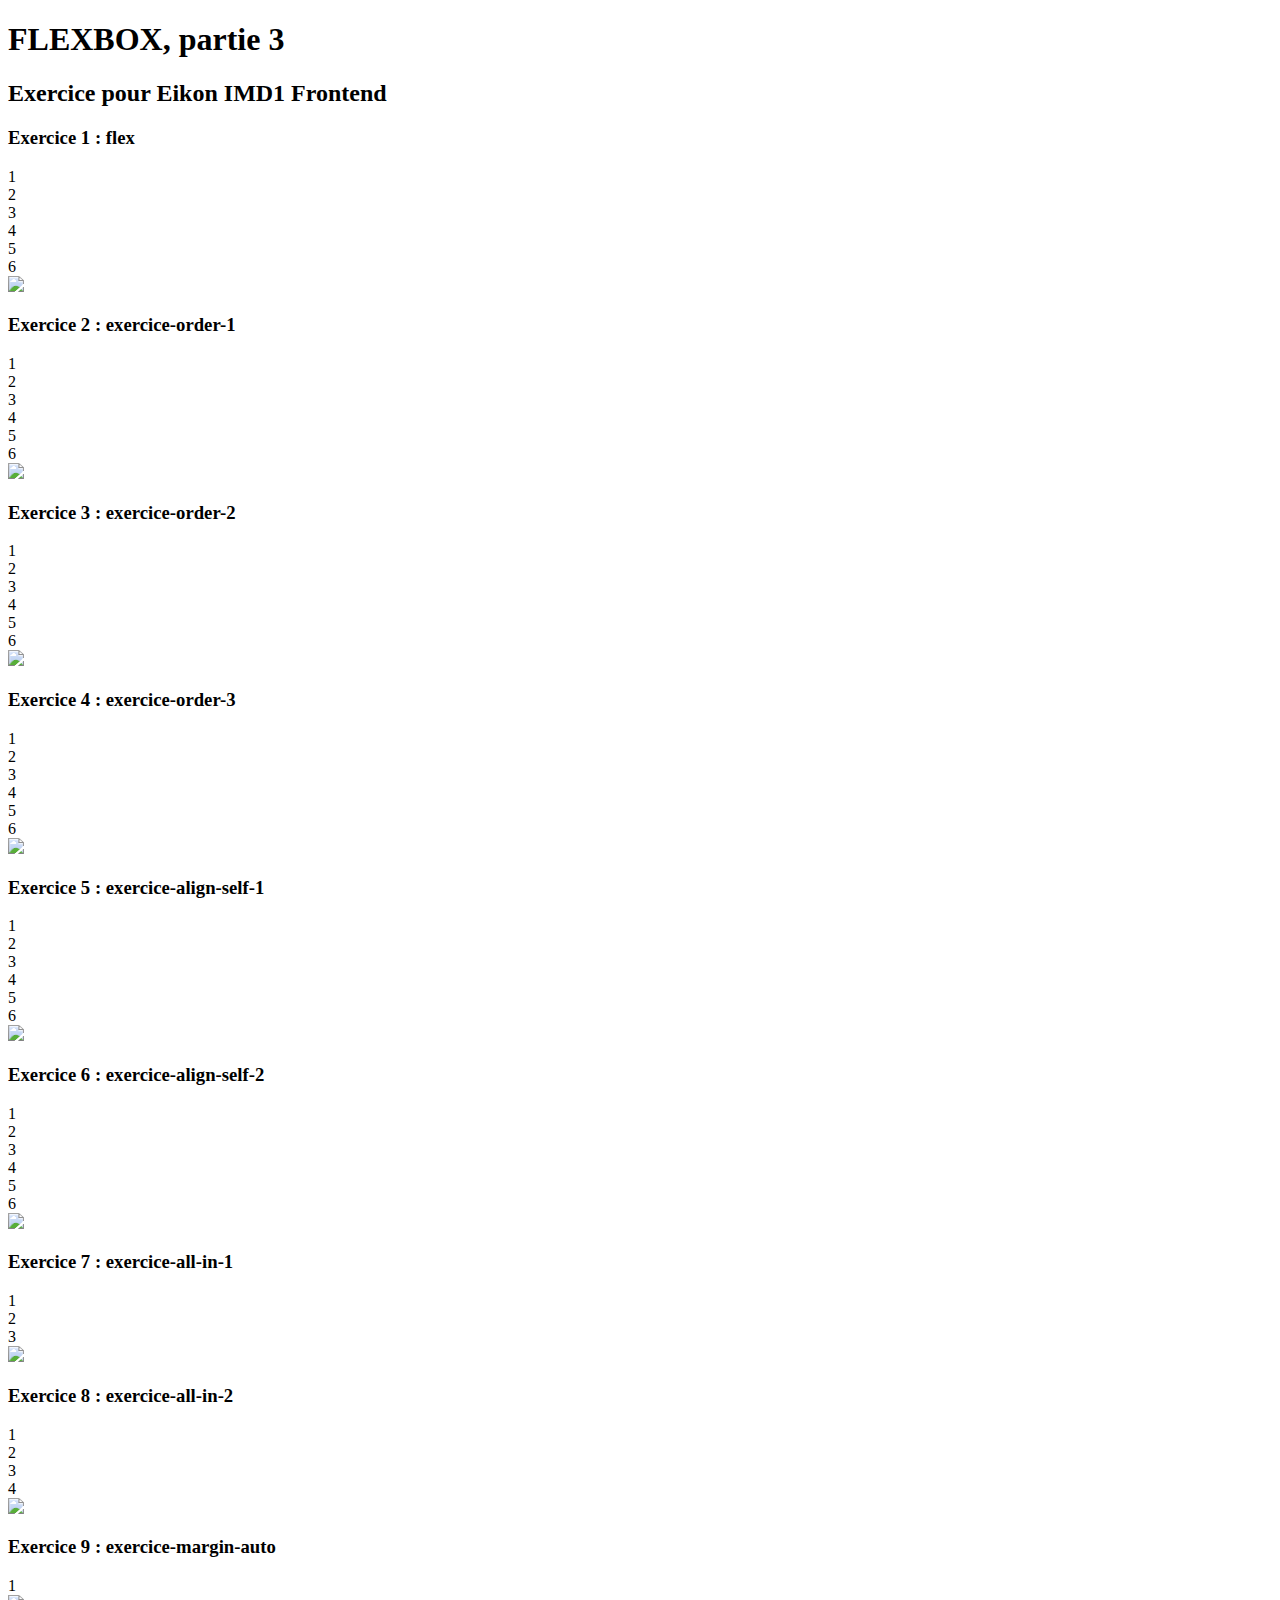
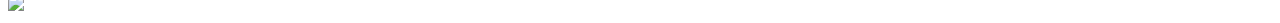
==== index.html @ 085ea496 "Initial commit" ====
<!DOCTYPE html>
<html prefix="og: http://ogp.me/ns#">
  <head>
    <meta charset="utf-8" />
    <title>FLEXBOX, partie 3</title>
    <meta name="description" content="" />
    <meta name="viewport" content="width=device-width, initial-scale=1" />
    <link rel="stylesheet" href="css/main.css" />
    <link rel="stylesheet" href="css/exercice.css" />
  </head>
  <body>
    <header>
      <h1>FLEXBOX, partie 3</h1>
      <h2>Exercice pour Eikon IMD1 Frontend</h2>
    </header>
    <main>
      <section>
        <h3>
          Exercice 1 :
          <strong>flex</strong>
        </h3>
        <div class="exercice exercice-flex">
          <div class="container">
            <div class="element element-red">1</div>
            <div class="element element-blue">2</div>
            <div class="element element-green">3</div>
            <div class="element element-yellow">4</div>
            <div class="element element-pink">5</div>
            <div class="element element-gray">6</div>
          </div>
          <div class="thumbnail">
            <img src="./img/exercice-thumbnail-1.png" />
          </div>
        </div>
      </section>
      <section>
        <h3>
          Exercice 2 :
          <strong>exercice-order-1</strong>
        </h3>
        <div class="exercice exercice-order-1">
          <div class="container">
            <div class="element element-red">1</div>
            <div class="element element-blue">2</div>
            <div class="element element-green">3</div>
            <div class="element element-yellow">4</div>
            <div class="element element-pink">5</div>
            <div class="element element-gray">6</div>
          </div>
          <div class="thumbnail">
            <img src="./img/exercice-thumbnail-2.png" />
          </div>
        </div>
      </section>
      <section>
        <h3>
          Exercice 3 :
          <strong>exercice-order-2</strong>
        </h3>
        <div class="exercice exercice-order-2">
          <div class="container">
            <div class="element element-red">1</div>
            <div class="element element-blue">2</div>
            <div class="element element-green">3</div>
            <div class="element element-yellow">4</div>
            <div class="element element-pink">5</div>
            <div class="element element-gray">6</div>
          </div>
          <div class="thumbnail">
            <img src="./img/exercice-thumbnail-3.png" />
          </div>
        </div>
      </section>
      <section>
        <h3>
          Exercice 4 :
          <strong>exercice-order-3</strong>
        </h3>
        <div class="exercice exercice-order-3">
          <div class="container">
            <div class="element element-red">1</div>
            <div class="element element-blue">2</div>
            <div class="element element-green">3</div>
            <div class="element element-yellow">4</div>
            <div class="element element-pink">5</div>
            <div class="element element-gray">6</div>
          </div>
          <div class="thumbnail">
            <img src="./img/exercice-thumbnail-4.png" />
          </div>
        </div>
      </section>
      <section>
        <h3>
          Exercice 5 :
          <strong>exercice-align-self-1</strong>
        </h3>
        <div class="exercice exercice-align-self-1">
          <div class="container">
            <div class="element element-red">1</div>
            <div class="element element-blue">2</div>
            <div class="element element-green">3</div>
            <div class="element element-yellow">4</div>
            <div class="element element-pink">5</div>
            <div class="element element-gray">6</div>
          </div>
          <div class="thumbnail">
            <img src="./img/exercice-thumbnail-5.png" />
          </div>
        </div>
      </section>
      <section>
        <h3>
          Exercice 6 :
          <strong>exercice-align-self-2</strong>
        </h3>
        <div class="exercice exercice-align-self-2">
          <div class="container">
            <div class="element element-red">1</div>
            <div class="element element-blue">2</div>
            <div class="element element-green">3</div>
            <div class="element element-yellow">4</div>
            <div class="element element-pink">5</div>
            <div class="element element-gray">6</div>
          </div>
          <div class="thumbnail">
            <img src="./img/exercice-thumbnail-6.png" />
          </div>
        </div>
      </section>
      <section>
        <h3>
          Exercice 7 :
          <strong>exercice-all-in-1</strong>
        </h3>
        <div class="exercice exercice-all-in-1">
          <div class="container container-big">
            <div class="element element-red">1</div>
            <div class="element element-blue">2</div>
            <div class="element element-green">3</div>
          </div>
          <div class="thumbnail">
            <img src="./img/exercice-thumbnail-7.png" />
          </div>
        </div>
      </section>
      <section>
        <h3>
          Exercice 8 :
          <strong>exercice-all-in-2</strong>
        </h3>
        <div class="exercice exercice-all-in-2">
          <div class="container container-big">
            <div class="element element-red">1</div>
            <div class="element element-blue">2</div>
            <div class="element element-green">3</div>
            <div class="element element-pink">4</div>
          </div>
          <div class="thumbnail">
            <img src="./img/exercice-thumbnail-8.png" />
          </div>
        </div>
      </section>
      <section>
        <h3>
          Exercice 9 :
          <strong>exercice-margin-auto</strong>
        </h3>
        <div class="exercice exercice-margin-auto">
          <div class="container container-big">
            <div class="element element-red">1</div>
          </div>
          <div class="thumbnail">
            <img src="./img/exercice-thumbnail-9.png" />
          </div>
        </div>
      </section>
    </main>
  </body>
</html>
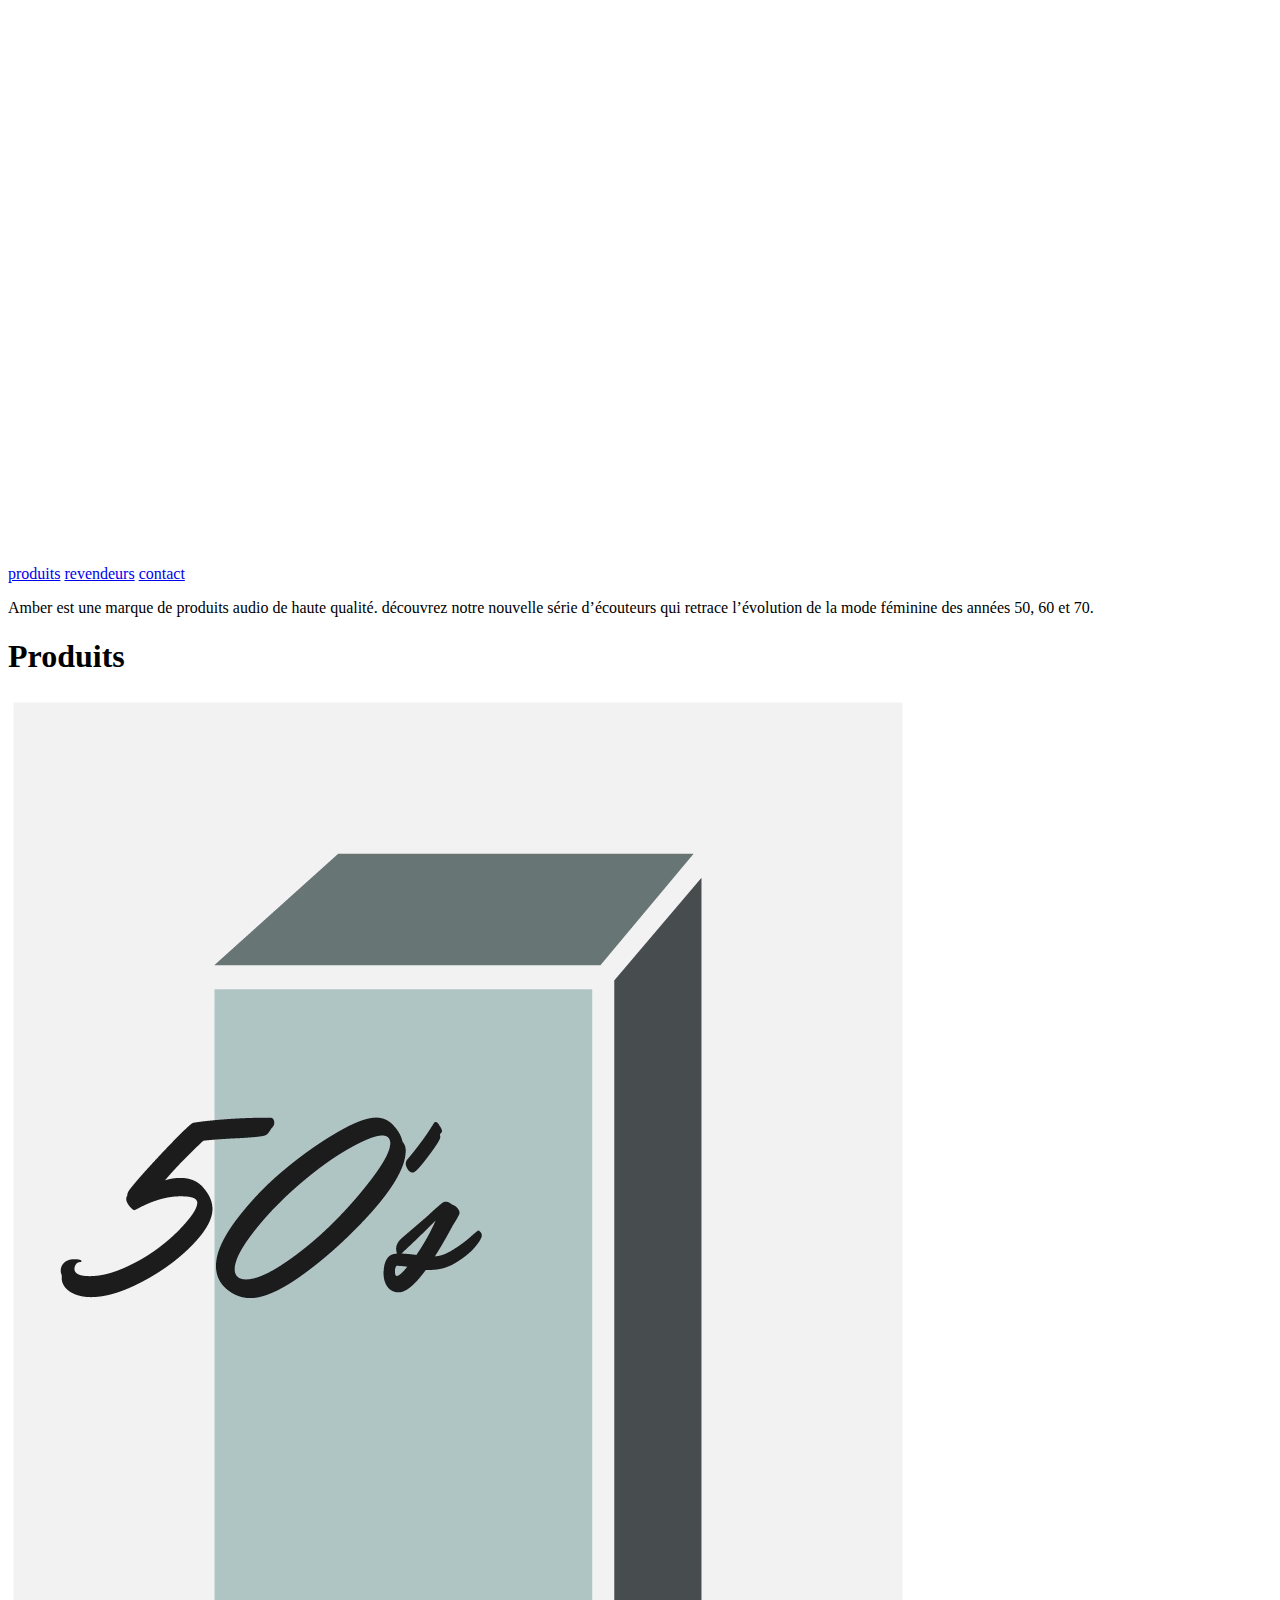
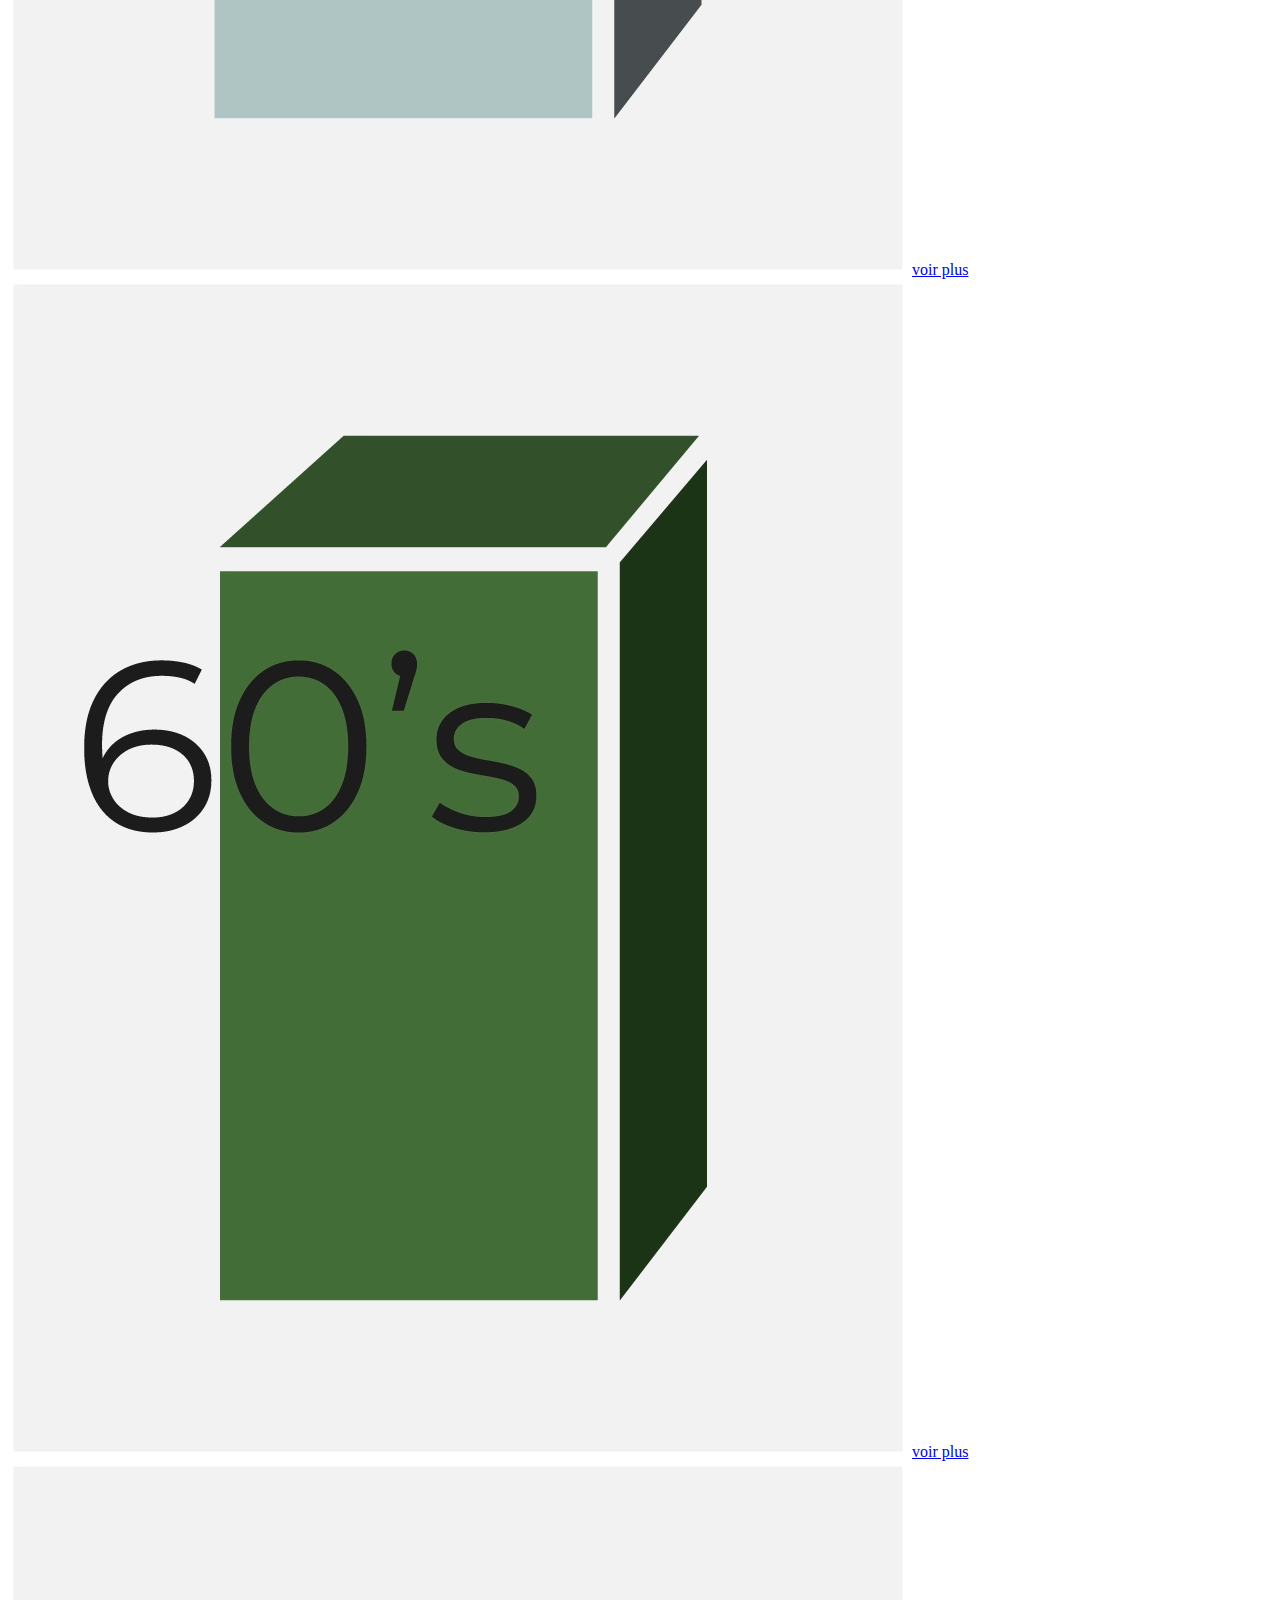
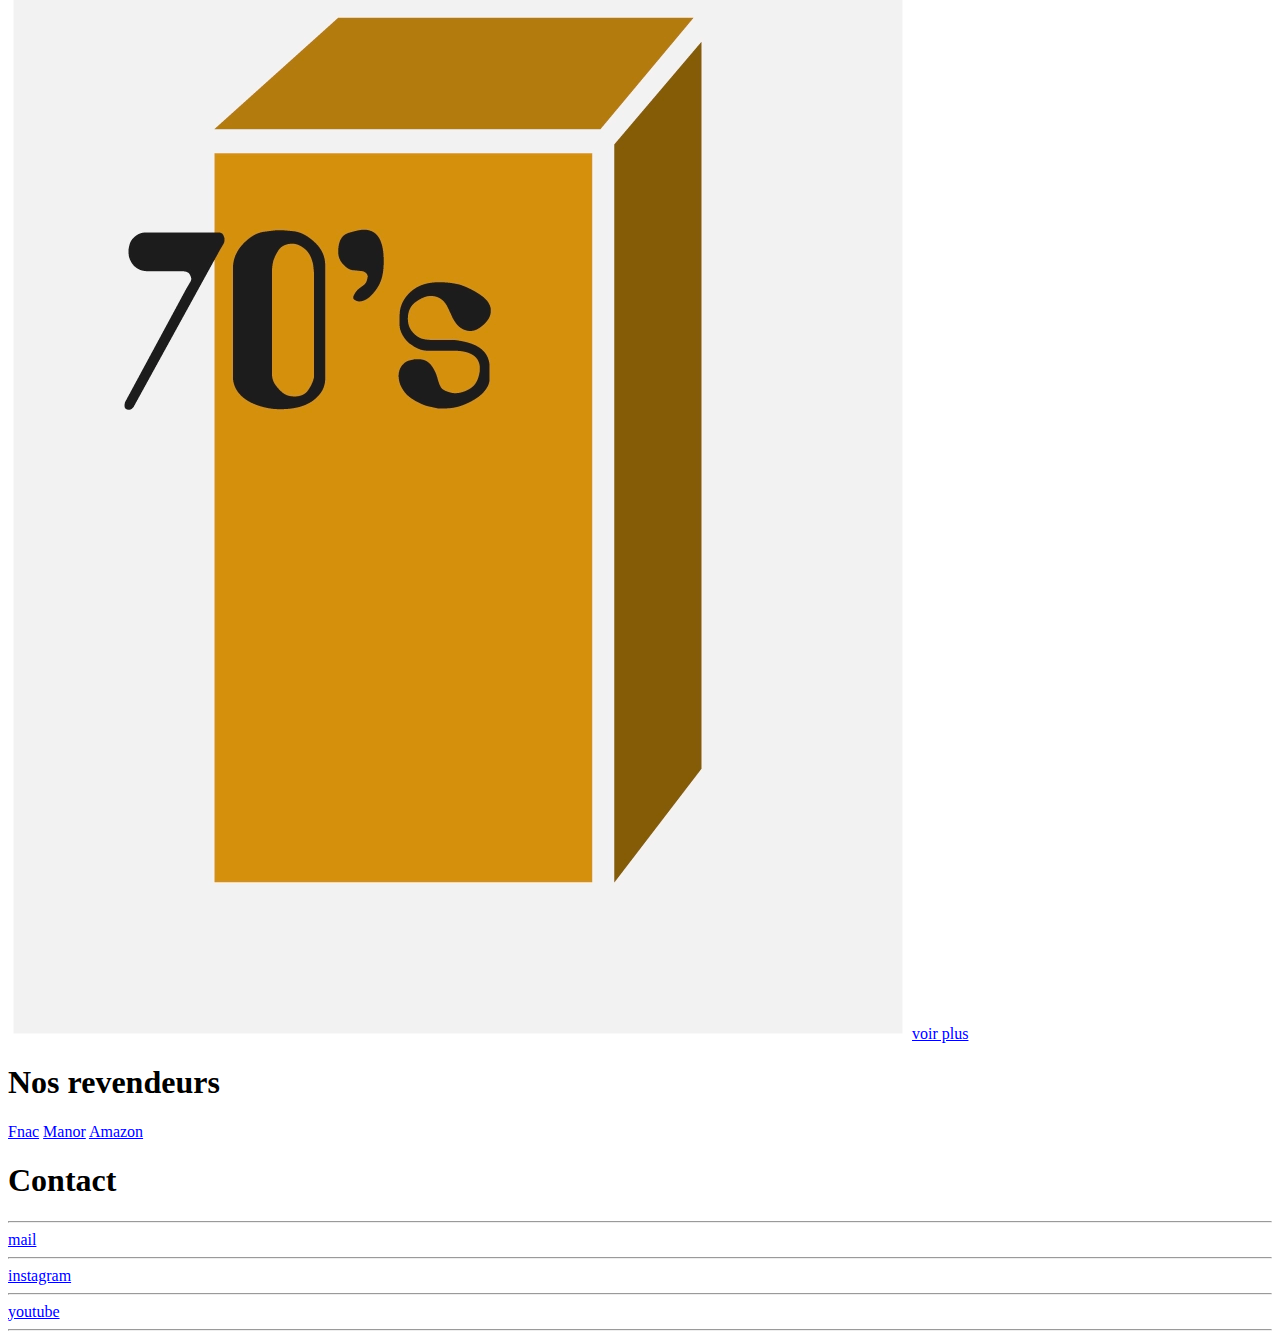
==== commit a2104f00: "fin html" ====
--- a/index.html
+++ b/index.html
@@ -2,179 +2,54 @@
 <html prefix="og: http://ogp.me/ns#">
   <head>
     <meta charset="utf-8" />
-    <title>FLEXBOX, partie 3</title>
-    <meta name="description" content="" />
-    <meta name="viewport" content="width=device-width, initial-scale=1" />
+    <title>écouteurs acceuil</title>
     <link rel="stylesheet" href="css/main.css" />
-    <link rel="stylesheet" href="css/exercice.css" />
   </head>
   <body>
     <header>
-      <h1>FLEXBOX, partie 3</h1>
-      <h2>Exercice pour Eikon IMD1 Frontend</h2>
+      <nav>
+        <img src="img/logo_amber.svg" alt="logo-amber">
+        <a href="#produits">produits</a>
+        <a href="#revendeurs">revendeurs</a>
+        <a href="#contact">contact</a>
+      </nav>
+      <p>
+        Amber est une marque de produits audio de haute qualité.
+        découvrez notre nouvelle série d’écouteurs qui retrace 
+        l’évolution de la mode féminine des années 50, 60 et 70. 
+      </p>
     </header>
     <main>
-      <section>
-        <h3>
-          Exercice 1 :
-          <strong>flex</strong>
-        </h3>
-        <div class="exercice exercice-flex">
-          <div class="container">
-            <div class="element element-red">1</div>
-            <div class="element element-blue">2</div>
-            <div class="element element-green">3</div>
-            <div class="element element-yellow">4</div>
-            <div class="element element-pink">5</div>
-            <div class="element element-gray">6</div>
-          </div>
-          <div class="thumbnail">
-            <img src="./img/exercice-thumbnail-1.png" />
-          </div>
-        </div>
-      </section>
-      <section>
-        <h3>
-          Exercice 2 :
-          <strong>exercice-order-1</strong>
-        </h3>
-        <div class="exercice exercice-order-1">
-          <div class="container">
-            <div class="element element-red">1</div>
-            <div class="element element-blue">2</div>
-            <div class="element element-green">3</div>
-            <div class="element element-yellow">4</div>
-            <div class="element element-pink">5</div>
-            <div class="element element-gray">6</div>
-          </div>
-          <div class="thumbnail">
-            <img src="./img/exercice-thumbnail-2.png" />
-          </div>
-        </div>
-      </section>
-      <section>
-        <h3>
-          Exercice 3 :
-          <strong>exercice-order-2</strong>
-        </h3>
-        <div class="exercice exercice-order-2">
-          <div class="container">
-            <div class="element element-red">1</div>
-            <div class="element element-blue">2</div>
-            <div class="element element-green">3</div>
-            <div class="element element-yellow">4</div>
-            <div class="element element-pink">5</div>
-            <div class="element element-gray">6</div>
-          </div>
-          <div class="thumbnail">
-            <img src="./img/exercice-thumbnail-3.png" />
-          </div>
-        </div>
-      </section>
-      <section>
-        <h3>
-          Exercice 4 :
-          <strong>exercice-order-3</strong>
-        </h3>
-        <div class="exercice exercice-order-3">
-          <div class="container">
-            <div class="element element-red">1</div>
-            <div class="element element-blue">2</div>
-            <div class="element element-green">3</div>
-            <div class="element element-yellow">4</div>
-            <div class="element element-pink">5</div>
-            <div class="element element-gray">6</div>
-          </div>
-          <div class="thumbnail">
-            <img src="./img/exercice-thumbnail-4.png" />
-          </div>
-        </div>
-      </section>
-      <section>
-        <h3>
-          Exercice 5 :
-          <strong>exercice-align-self-1</strong>
-        </h3>
-        <div class="exercice exercice-align-self-1">
-          <div class="container">
-            <div class="element element-red">1</div>
-            <div class="element element-blue">2</div>
-            <div class="element element-green">3</div>
-            <div class="element element-yellow">4</div>
-            <div class="element element-pink">5</div>
-            <div class="element element-gray">6</div>
-          </div>
-          <div class="thumbnail">
-            <img src="./img/exercice-thumbnail-5.png" />
-          </div>
-        </div>
-      </section>
-      <section>
-        <h3>
-          Exercice 6 :
-          <strong>exercice-align-self-2</strong>
-        </h3>
-        <div class="exercice exercice-align-self-2">
-          <div class="container">
-            <div class="element element-red">1</div>
-            <div class="element element-blue">2</div>
-            <div class="element element-green">3</div>
-            <div class="element element-yellow">4</div>
-            <div class="element element-pink">5</div>
-            <div class="element element-gray">6</div>
-          </div>
-          <div class="thumbnail">
-            <img src="./img/exercice-thumbnail-6.png" />
-          </div>
-        </div>
-      </section>
-      <section>
-        <h3>
-          Exercice 7 :
-          <strong>exercice-all-in-1</strong>
-        </h3>
-        <div class="exercice exercice-all-in-1">
-          <div class="container container-big">
-            <div class="element element-red">1</div>
-            <div class="element element-blue">2</div>
-            <div class="element element-green">3</div>
-          </div>
-          <div class="thumbnail">
-            <img src="./img/exercice-thumbnail-7.png" />
-          </div>
-        </div>
-      </section>
-      <section>
-        <h3>
-          Exercice 8 :
-          <strong>exercice-all-in-2</strong>
-        </h3>
-        <div class="exercice exercice-all-in-2">
-          <div class="container container-big">
-            <div class="element element-red">1</div>
-            <div class="element element-blue">2</div>
-            <div class="element element-green">3</div>
-            <div class="element element-pink">4</div>
-          </div>
-          <div class="thumbnail">
-            <img src="./img/exercice-thumbnail-8.png" />
-          </div>
-        </div>
-      </section>
-      <section>
-        <h3>
-          Exercice 9 :
-          <strong>exercice-margin-auto</strong>
-        </h3>
-        <div class="exercice exercice-margin-auto">
-          <div class="container container-big">
-            <div class="element element-red">1</div>
-          </div>
-          <div class="thumbnail">
-            <img src="./img/exercice-thumbnail-9.png" />
-          </div>
-        </div>
-      </section>
+      <h1 id="produits">Produits</h1>
+      <img src="img/illustration-50s.webp" alt="illustration-50">
+      <a href="pages/boite-50s.html">voir plus</a>
+      <img src="img/illustration-60s.webp" alt="illustration-60">
+      <a href="pages/boite-60s.html">voir plus</a>
+      <img src="img/illustration-70s.webp" alt="illustration-70">
+      <a href="pages/boite-70s.html">voir plus</a>
     </main>
+    <nav class="nav.footer"> 
+      <h1 id="revendeurs">Nos revendeurs</h1>
+      <a href="https://www.fr.fnac.ch/">Fnac</a>
+      <a href="https://www.manor.ch/de/u/fashion-season-news?gclid=CjwKCAjw7IeUB
+        hBbEiwADhiEMRSp-4uFG0sBKRIxkxv_seQmrOGVnCD8dk-xCerVK7zgReeVtIBpbxo
+        CbjMQAvD_BwE">Manor</a>
+      <a href="https://www.amazon.fr/?&tag=gacf-21&ref=pd_sl_7rwe240y8t_e&adgrpi
+        d=63013595270&hvpone=&hvptwo=&hvadid=441804251491&hvpos=&hvnetw=g&
+        hvrand=9306342806345432970&hvqmt=e&hvdev=c&hvdvcmdl=&hvlocint=&hvl
+        ocphy=1002971&hvtargid=kwd-10573980&hydadcr=15352_2026373&gclid=Cj
+        wKCAjw7IeUBhBbEiwADhiEMVx_2FSstf6hYsOAyRf_3TGGE_mz2efNeXUNhMt03pr9
+        c70orgi6BBoCuQQQAvD_BwE">Amazon</a>
+    </nav>
+    <footer>
+      <h1 id="contact">Contact</h1>
+      <hr/>
+      <a href="mailto:dimitri.caloz@edufr.ch">mail</a>
+      <hr/>
+      <a href="https://www.instagram.com/?hl=fr">instagram</a>
+      <hr/>
+      <a href="https://www.youtube.com/">youtube</a>
+      <hr/>
+    </footer>
   </body>
 </html>
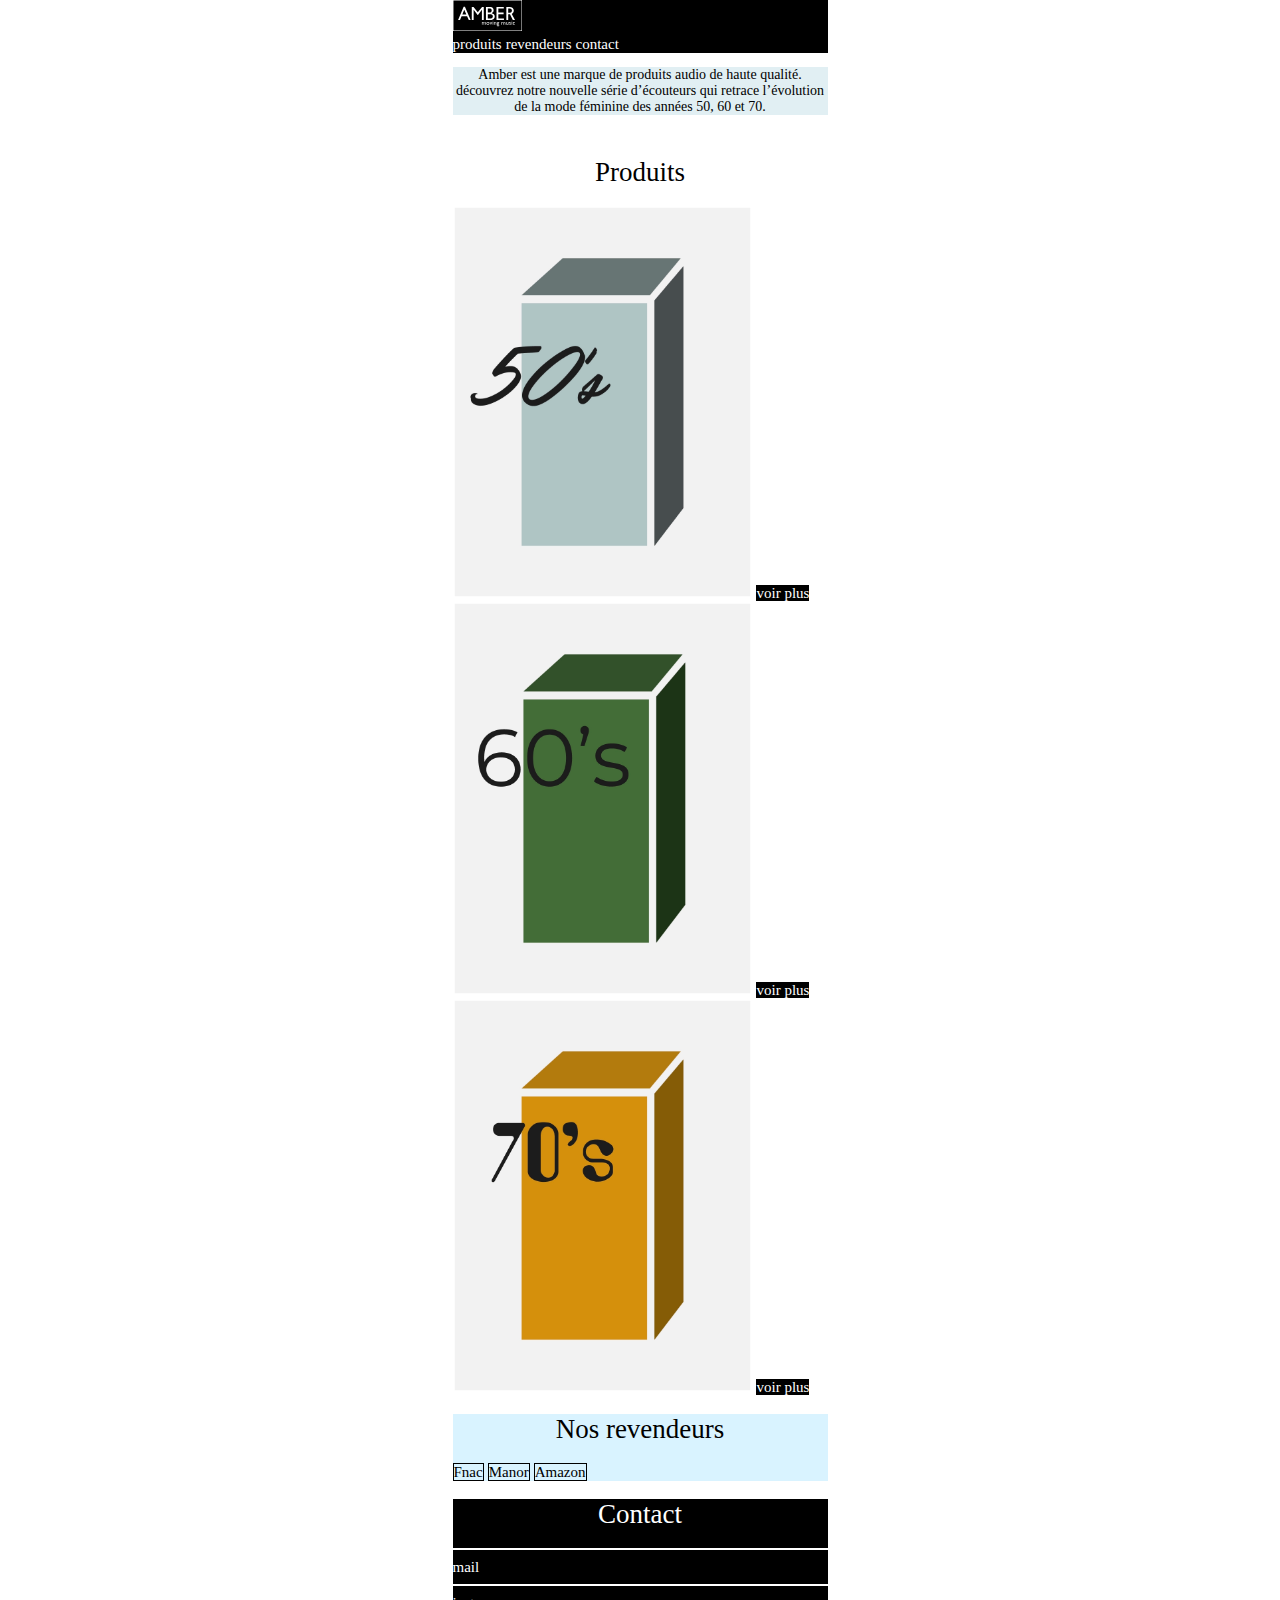
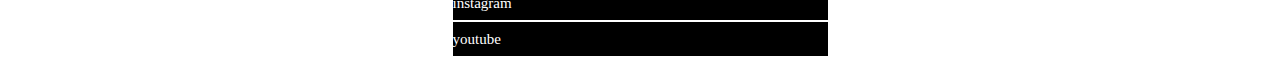
==== commit cd660329: "début css accueil" ====
--- a/index.html
+++ b/index.html
@@ -1,4 +1,5 @@
 <!DOCTYPE html>
+<Link rel="stylesheet" href="css/styles.css" />
 <html prefix="og: http://ogp.me/ns#">
   <head>
     <meta charset="utf-8" />
@@ -9,9 +10,11 @@
     <header>
       <nav>
         <img src="img/logo_amber.svg" alt="logo-amber">
-        <a href="#produits">produits</a>
-        <a href="#revendeurs">revendeurs</a>
-        <a href="#contact">contact</a>
+        <div class="container navigation">
+          <a href="#produits">produits</a>
+          <a href="#revendeurs">revendeurs</a>
+          <a href="#contact">contact</a>
+      </div>
       </nav>
       <p>
         Amber est une marque de produits audio de haute qualité.
@@ -20,15 +23,17 @@
       </p>
     </header>
     <main>
+      <div class="product">
       <h1 id="produits">Produits</h1>
       <img src="img/illustration-50s.webp" alt="illustration-50">
-      <a href="pages/boite-50s.html">voir plus</a>
+      <a class="button" href="pages/boite-50s.html">voir plus</a>
       <img src="img/illustration-60s.webp" alt="illustration-60">
-      <a href="pages/boite-60s.html">voir plus</a>
+      <a class="button" href="pages/boite-60s.html">voir plus</a>
       <img src="img/illustration-70s.webp" alt="illustration-70">
-      <a href="pages/boite-70s.html">voir plus</a>
+      <a class="button" href="pages/boite-70s.html">voir plus</a>
+    </div>
     </main>
-    <nav class="nav.footer"> 
+    <nav class="nav-footer"> 
       <h1 id="revendeurs">Nos revendeurs</h1>
       <a href="https://www.fr.fnac.ch/">Fnac</a>
       <a href="https://www.manor.ch/de/u/fashion-season-news?gclid=CjwKCAjw7IeUB
--- a/css/styles.css
+++ b/css/styles.css
@@ -0,0 +1,130 @@
+html {
+  scroll-behavior: smooth;
+}
+
+.background-description-70s {
+  background-image: url("../img/patterns-70s.webp");
+  background-size: cover;
+  padding:50px 0px;
+}
+
+.background-description-60s {
+  background-image: url("../img/patterns-60s.webp");
+  background-size: cover;
+  padding:50px 0px;
+}
+
+.background-description-50s {
+  background-image: url("../img/patterns-50s.webp");
+  background-size: cover;
+  padding:50px 0px;
+}
+
+.background-description-50s p {
+  background-color: white;
+  font-family: 'asap';
+  font-weight: 100;
+  font-size: 6px;
+  text-align: center;
+}
+
+.background-description-60s p {
+  background-color: white;
+  font-family: 'asap';
+  font-weight: 100;
+  font-size: 6px;
+  text-align: center;
+}
+
+.background-description-70s p {
+  background-color: white;
+  font-family: 'asap';
+  font-weight: 100;
+  font-size: 6px;
+  text-align: center;
+}
+
+body {
+  margin: auto;
+  max-width: 375px;
+}
+
+h1 {
+  font-family: 'asap';
+  color: black;
+  font-weight: 200;
+  font-size: 27px;
+  text-align: center;
+}
+
+header img {
+  max-width: 70px;
+}
+
+header nav {
+  background-color: black;
+}
+
+nav a {
+  color: white;
+  font-family: 'asap';
+  font-size: 15px;
+  text-decoration: none;
+}
+
+header p {
+  background-color: #E1EFF3;
+  font-family: 'asap';
+  font-weight: 100;
+  font-size: 14px;
+  text-align: center;
+}
+
+main {
+  background-color: white;
+  padding-top: 10px;
+}
+
+img {
+  max-width: 300px;
+}
+
+.product img{
+
+}
+
+.button {
+  font-family: 'asap';
+  font-size: 15px;
+  color: white;
+  text-decoration: none;
+  background-color: black;
+}
+
+.nav-footer {
+  background-color: #D9F3FF;
+}
+
+.nav-footer a {
+  color: black;
+  border: solid black 1px ;
+}
+
+footer hr {
+  border: solid white 1px;
+}
+
+footer a {
+  font-family: 'asap';
+  font-size: 15px;
+  color: white;
+  text-decoration: none;
+}
+
+footer h1 {
+  color: white
+}
+
+footer {
+  background-color: black;
+}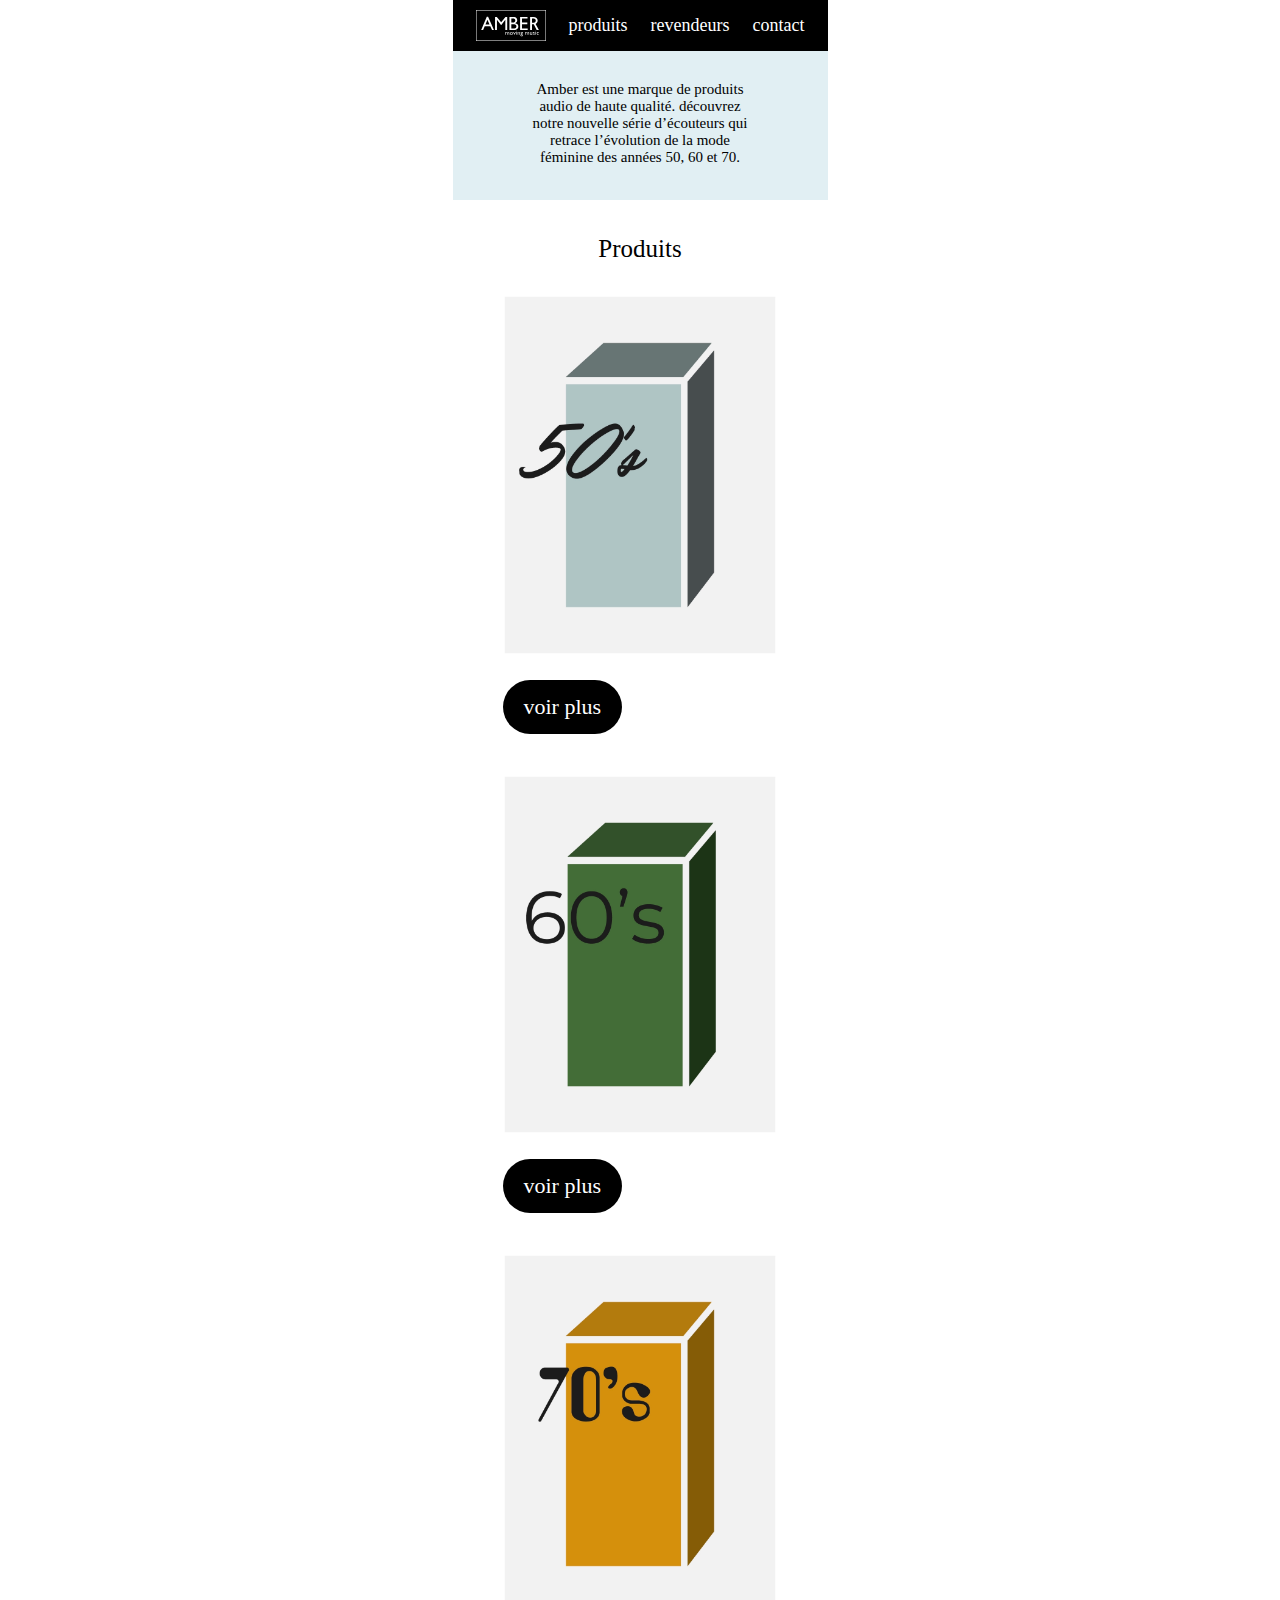
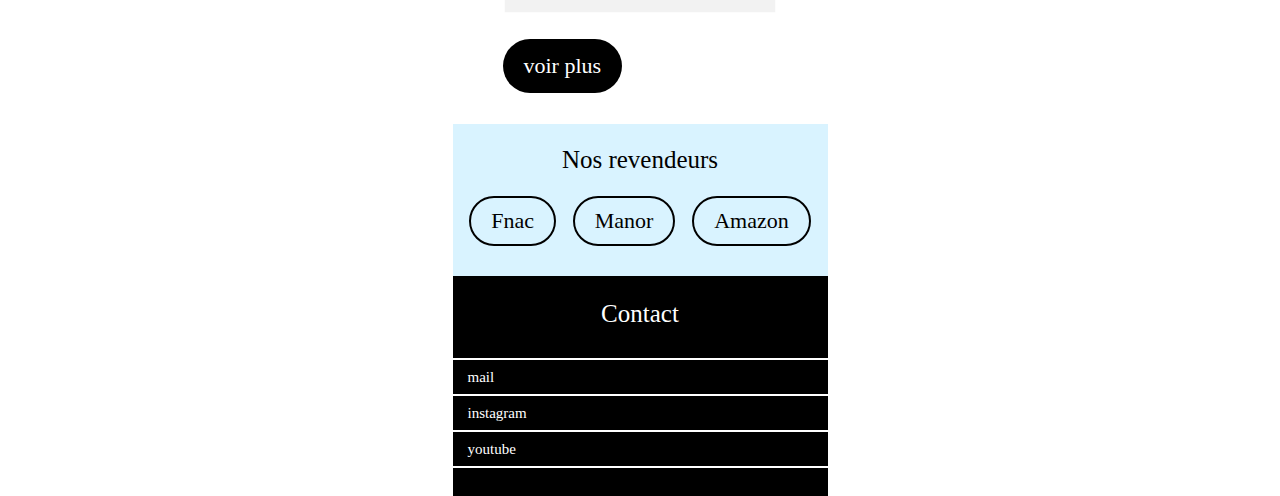
==== commit 0899860e: "bien avancé le css accueil et pages" ====
--- a/index.html
+++ b/index.html
@@ -3,14 +3,15 @@
 <html prefix="og: http://ogp.me/ns#">
   <head>
     <meta charset="utf-8" />
+    <meta name="viewport" content="width=device-width, initial-scale=1.0" />
     <title>écouteurs acceuil</title>
     <link rel="stylesheet" href="css/main.css" />
   </head>
   <body>
     <header>
       <nav>
-        <img src="img/logo_amber.svg" alt="logo-amber">
-        <div class="container navigation">
+        <div class="container-navigation">
+          <img src="img/logo_amber.svg" alt="logo-amber">
           <a href="#produits">produits</a>
           <a href="#revendeurs">revendeurs</a>
           <a href="#contact">contact</a>
@@ -35,6 +36,7 @@
     </main>
     <nav class="nav-footer"> 
       <h1 id="revendeurs">Nos revendeurs</h1>
+      <div class="button-container">
       <a href="https://www.fr.fnac.ch/">Fnac</a>
       <a href="https://www.manor.ch/de/u/fashion-season-news?gclid=CjwKCAjw7IeUB
         hBbEiwADhiEMRSp-4uFG0sBKRIxkxv_seQmrOGVnCD8dk-xCerVK7zgReeVtIBpbxo
@@ -45,6 +47,7 @@
         ocphy=1002971&hvtargid=kwd-10573980&hydadcr=15352_2026373&gclid=Cj
         wKCAjw7IeUBhBbEiwADhiEMVx_2FSstf6hYsOAyRf_3TGGE_mz2efNeXUNhMt03pr9
         c70orgi6BBoCuQQQAvD_BwE">Amazon</a>
+      </div>
     </nav>
     <footer>
       <h1 id="contact">Contact</h1>
--- a/css/styles.css
+++ b/css/styles.css
@@ -1,5 +1,10 @@
 html {
   scroll-behavior: smooth;
+}
+
+body {
+  max-width: 320px;
+  margin: auto;
 }
 
 .background-description-70s {
@@ -23,38 +28,53 @@
 .background-description-50s p {
   background-color: white;
   font-family: 'asap';
-  font-weight: 100;
-  font-size: 6px;
-  text-align: center;
+  font-weight: lighter;
+  font-size: 16px;
+  text-align: center;
+  padding: 12px 19px;
+  margin: 30px;
+  border-radius: 20px;
 }
 
 .background-description-60s p {
   background-color: white;
   font-family: 'asap';
-  font-weight: 100;
-  font-size: 6px;
-  text-align: center;
+  font-weight: lighter;
+  font-size: 16px;
+  text-align: center;
+  padding: 12px 19px;
+  margin: 30px;
+  border-radius: 20px;
 }
 
 .background-description-70s p {
   background-color: white;
   font-family: 'asap';
-  font-weight: 100;
-  font-size: 6px;
-  text-align: center;
+  font-weight: lighter;
+  font-size: 16px;
+  text-align: center;
+  padding: 12px 19px;
+  margin: 30px;
+  border-radius: 20px;
 }
 
 body {
-  margin: auto;
+  margin-top: auto;
   max-width: 375px;
 }
 
 h1 {
   font-family: 'asap';
   color: black;
-  font-weight: 200;
-  font-size: 27px;
-  text-align: center;
+  font-weight: lighter;
+  font-size: 25px;
+  text-align: center;
+  margin: auto;
+  padding-bottom: 22px;
+}
+
+header {
+  background-color: black;
 }
 
 header img {
@@ -68,46 +88,72 @@
 nav a {
   color: white;
   font-family: 'asap';
-  font-size: 15px;
+  font-size: 22px;
   text-decoration: none;
 }
 
 header p {
   background-color: #E1EFF3;
   font-family: 'asap';
-  font-weight: 100;
-  font-size: 14px;
-  text-align: center;
+  font-weight: lighter;
+  font-size: 15px;
+  text-align: center;
+  padding: 34px 77px;
+  margin: auto;
 }
 
 main {
   background-color: white;
-  padding-top: 10px;
+  margin-right: 50px;
+  margin-left: 50px;
 }
 
 img {
-  max-width: 300px;
+  max-width: 100%;
+  display: block;
+  margin: 10px 0;
 }
 
 .product img{
-
+  max-width: 100%;
+  display: block;
+  margin: 10px 0;
 }
 
 .button {
   font-family: 'asap';
-  font-size: 15px;
-  color: white;
-  text-decoration: none;
-  background-color: black;
+  font-size: 22px;
+  color: white;
+  text-decoration: none;
+  background-color: black;
+  font-weight: lighter;
+  text-align: center;
+  border-radius: 32px;
+  padding: 10px;
+  margin: 15px 0px 31px;
+  display: inline-block;
+  padding: 14px 21px;
 }
 
 .nav-footer {
   background-color: #D9F3FF;
+  padding-top: 22px;
+  padding-bottom: 30px;
+}
+
+.button-container {
+  display: flex;
+  flex-direction: row;
+  flex-wrap: nowrap;
+  justify-content: space-evenly;
+  align-items: center;
 }
 
 .nav-footer a {
   color: black;
-  border: solid black 1px ;
+  border: solid black 2px;
+  border-radius: 26px;
+  padding: 10px 20px;
 }
 
 footer hr {
@@ -115,10 +161,12 @@
 }
 
 footer a {
+  font-weight: lighter;
   font-family: 'asap';
   font-size: 15px;
   color: white;
   text-decoration: none;
+  margin-left: 15px;
 }
 
 footer h1 {
@@ -127,4 +175,76 @@
 
 footer {
   background-color: black;
+  padding-bottom: 20px;
+}
+
+h2 {
+  font-family: 'asap';
+  color: black;
+  font-weight:500;
+  font-size: 27px;
+  text-align: center;
+}
+
+ul {
+  font-family: 'asap';
+  color: black;
+  font-weight:500;
+  font-size: 19px;
+  text-align: left;
+}
+
+.button-buy {
+  font-family: 'asap';
+  font-size: 22px;
+  color: white;
+  text-decoration: none;
+  background-color: black;
+  font-weight: lighter;
+  text-align: center;
+  border-radius: 41px;
+  padding: 9px 19px;
+}
+
+.button-other-product {
+  color: black;
+  border: solid black 2px;
+  text-decoration: none;
+  text-align: center;
+  border-radius: 40px;
+  padding: 7px 13px;
+  font-family: 'asap';
+  font-size: 22px;
+}
+
+.container-navigation {
+  display: flex;
+  flex-direction: row;
+  align-items: center;
+  flex-wrap: nowrap;
+  justify-content: space-evenly;
+}
+
+header a {
+  font-size: 18px;
+}
+
+header p {
+  padding-top: 30px;
+  margin: auto;
+}
+
+footer h1 {
+  padding-top: 24px;
+  padding-bottom: 22px;
+}
+
+main h1 {
+  padding-top: 35px;
+}
+
+.container-product {
+  display: flex;
+  flex-direction: column;
+  padding-bottom: 25px;
 }